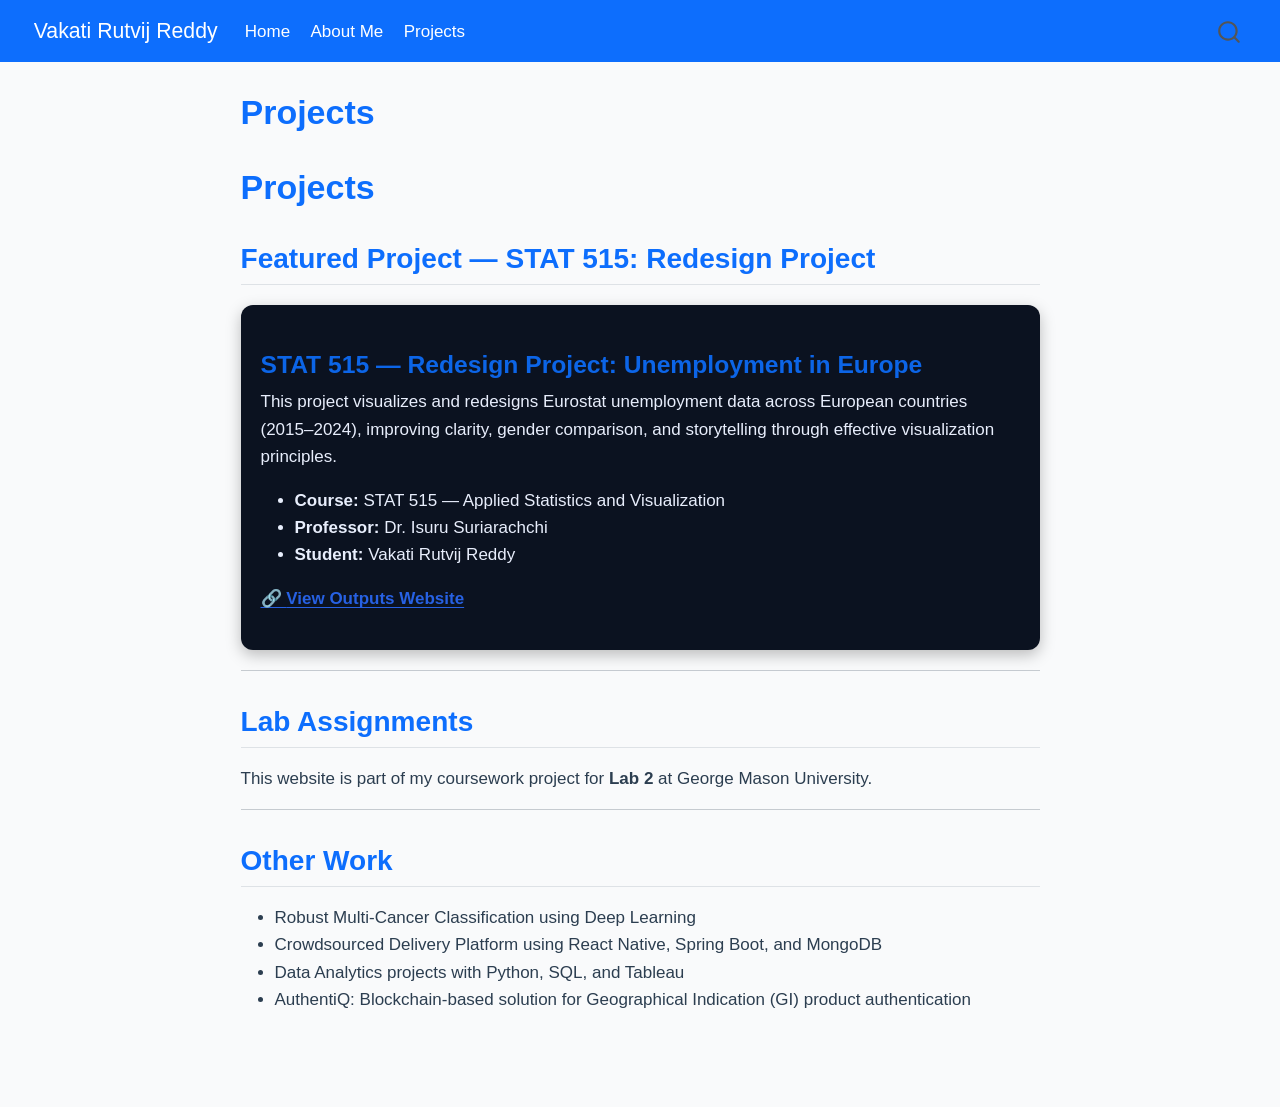
==== docs/projects.html @ 7e978c29 "Add files via upload" ====
<!DOCTYPE html>
<html xmlns="http://www.w3.org/1999/xhtml" lang="en" xml:lang="en"><head>

<meta charset="utf-8">
<meta name="generator" content="quarto-1.8.24">

<meta name="viewport" content="width=device-width, initial-scale=1.0, user-scalable=yes">


<title>Projects – Vakati Rutvij Reddy</title>
<style>
code{white-space: pre-wrap;}
span.smallcaps{font-variant: small-caps;}
div.columns{display: flex; gap: min(4vw, 1.5em);}
div.column{flex: auto; overflow-x: auto;}
div.hanging-indent{margin-left: 1.5em; text-indent: -1.5em;}
ul.task-list{list-style: none;}
ul.task-list li input[type="checkbox"] {
  width: 0.8em;
  margin: 0 0.8em 0.2em -1em; /* quarto-specific, see https://github.com/quarto-dev/quarto-cli/issues/4556 */ 
  vertical-align: middle;
}
</style>


<script src="site_libs/quarto-nav/quarto-nav.js"></script>
<script src="site_libs/quarto-nav/headroom.min.js"></script>
<script src="site_libs/clipboard/clipboard.min.js"></script>
<script src="site_libs/quarto-search/autocomplete.umd.js"></script>
<script src="site_libs/quarto-search/fuse.min.js"></script>
<script src="site_libs/quarto-search/quarto-search.js"></script>
<meta name="quarto:offset" content="./">
<script src="site_libs/quarto-html/quarto.js" type="module"></script>
<script src="site_libs/quarto-html/tabsets/tabsets.js" type="module"></script>
<script src="site_libs/quarto-html/axe/axe-check.js" type="module"></script>
<script src="site_libs/quarto-html/popper.min.js"></script>
<script src="site_libs/quarto-html/tippy.umd.min.js"></script>
<script src="site_libs/quarto-html/anchor.min.js"></script>
<link href="site_libs/quarto-html/tippy.css" rel="stylesheet">
<link href="site_libs/quarto-html/quarto-syntax-highlighting-dc55a5b9e770e841cd82e46aadbfb9b0.css" rel="stylesheet" id="quarto-text-highlighting-styles">
<script src="site_libs/bootstrap/bootstrap.min.js"></script>
<link href="site_libs/bootstrap/bootstrap-icons.css" rel="stylesheet">
<link href="site_libs/bootstrap/bootstrap-e31584831b205ffbb2d98406f31c2a5b.min.css" rel="stylesheet" append-hash="true" id="quarto-bootstrap" data-mode="light">
<script id="quarto-search-options" type="application/json">{
  "location": "navbar",
  "copy-button": false,
  "collapse-after": 3,
  "panel-placement": "end",
  "type": "overlay",
  "limit": 50,
  "keyboard-shortcut": [
    "f",
    "/",
    "s"
  ],
  "show-item-context": false,
  "language": {
    "search-no-results-text": "No results",
    "search-matching-documents-text": "matching documents",
    "search-copy-link-title": "Copy link to search",
    "search-hide-matches-text": "Hide additional matches",
    "search-more-match-text": "more match in this document",
    "search-more-matches-text": "more matches in this document",
    "search-clear-button-title": "Clear",
    "search-text-placeholder": "",
    "search-detached-cancel-button-title": "Cancel",
    "search-submit-button-title": "Submit",
    "search-label": "Search"
  }
}</script>


<link rel="stylesheet" href="styles.css">
</head>

<body class="nav-fixed fullcontent quarto-light">

<div id="quarto-search-results"></div>
  <header id="quarto-header" class="headroom fixed-top">
    <nav class="navbar navbar-expand-lg " data-bs-theme="dark">
      <div class="navbar-container container-fluid">
      <div class="navbar-brand-container mx-auto">
    <a href="./index.html" class="navbar-brand navbar-brand-logo">
    </a>
    <a class="navbar-brand" href="./index.html">
    <span class="navbar-title">Vakati Rutvij Reddy</span>
    </a>
  </div>
            <div id="quarto-search" class="" title="Search"></div>
          <button class="navbar-toggler" type="button" data-bs-toggle="collapse" data-bs-target="#navbarCollapse" aria-controls="navbarCollapse" role="menu" aria-expanded="false" aria-label="Toggle navigation" onclick="if (window.quartoToggleHeadroom) { window.quartoToggleHeadroom(); }">
  <span class="navbar-toggler-icon"></span>
</button>
          <div class="collapse navbar-collapse" id="navbarCollapse">
            <ul class="navbar-nav navbar-nav-scroll me-auto">
  <li class="nav-item">
    <a class="nav-link" href="./index.html"> 
<span class="menu-text">Home</span></a>
  </li>  
  <li class="nav-item">
    <a class="nav-link" href="./about.html"> 
<span class="menu-text">About Me</span></a>
  </li>  
  <li class="nav-item">
    <a class="nav-link active" href="./projects.html" aria-current="page"> 
<span class="menu-text">Projects</span></a>
  </li>  
</ul>
          </div> <!-- /navcollapse -->
            <div class="quarto-navbar-tools">
</div>
      </div> <!-- /container-fluid -->
    </nav>
</header>
<!-- content -->
<div id="quarto-content" class="quarto-container page-columns page-rows-contents page-layout-article page-navbar">
<!-- sidebar -->
<!-- margin-sidebar -->
    
<!-- main -->
<main class="content" id="quarto-document-content">

<header id="title-block-header" class="quarto-title-block default">
<div class="quarto-title">
<h1 class="title">Projects</h1>
</div>



<div class="quarto-title-meta">

    
  
    
  </div>
  


</header>


<section id="projects" class="level1">
<h1>Projects</h1>
<section id="featured-project-stat-515-redesign-project" class="level2">
<h2 class="anchored" data-anchor-id="featured-project-stat-515-redesign-project">Featured Project — STAT 515: Redesign Project</h2>
<section id="stat-515-redesign-project-unemployment-in-europe" class="level3" style="background:#0b1220; color:#e8eefc; border-radius:12px; padding:20px; margin:20px 0; box-shadow:0 5px 15px rgba(0,0,0,0.25);">
<h3 class="anchored" data-anchor-id="stat-515-redesign-project-unemployment-in-europe">STAT 515 — Redesign Project: Unemployment in Europe</h3>
<p>This project visualizes and redesigns Eurostat unemployment data across European countries (2015–2024), improving clarity, gender comparison, and storytelling through effective visualization principles.</p>
<ul>
<li><strong>Course:</strong> STAT 515 — Applied Statistics and Visualization<br>
</li>
<li><strong>Professor:</strong> Dr.&nbsp;Isuru Suriarachchi<br>
</li>
<li><strong>Student:</strong> Vakati Rutvij Reddy</li>
</ul>
<p><a href="https://rutvij1407.github.io/rtuvij1407.github.io-output/" target="_blank">🔗 <strong>View Outputs Website</strong></a></p>
</section>
<hr>
</section>
<section id="lab-assignments" class="level2">
<h2 class="anchored" data-anchor-id="lab-assignments">Lab Assignments</h2>
<p>This website is part of my coursework project for <strong>Lab 2</strong> at George Mason University.</p>
<hr>
</section>
<section id="other-work" class="level2">
<h2 class="anchored" data-anchor-id="other-work">Other Work</h2>
<ul>
<li>Robust Multi-Cancer Classification using Deep Learning<br>
</li>
<li>Crowdsourced Delivery Platform using React Native, Spring Boot, and MongoDB<br>
</li>
<li>Data Analytics projects with Python, SQL, and Tableau<br>
</li>
<li>AuthentiQ: Blockchain-based solution for Geographical Indication (GI) product authentication</li>
</ul>


</section>
</section>

</main> <!-- /main -->
<script id="quarto-html-after-body" type="application/javascript">
  window.document.addEventListener("DOMContentLoaded", function (event) {
    const icon = "";
    const anchorJS = new window.AnchorJS();
    anchorJS.options = {
      placement: 'right',
      icon: icon
    };
    anchorJS.add('.anchored');
    const isCodeAnnotation = (el) => {
      for (const clz of el.classList) {
        if (clz.startsWith('code-annotation-')) {                     
          return true;
        }
      }
      return false;
    }
    const onCopySuccess = function(e) {
      // button target
      const button = e.trigger;
      // don't keep focus
      button.blur();
      // flash "checked"
      button.classList.add('code-copy-button-checked');
      var currentTitle = button.getAttribute("title");
      button.setAttribute("title", "Copied!");
      let tooltip;
      if (window.bootstrap) {
        button.setAttribute("data-bs-toggle", "tooltip");
        button.setAttribute("data-bs-placement", "left");
        button.setAttribute("data-bs-title", "Copied!");
        tooltip = new bootstrap.Tooltip(button, 
          { trigger: "manual", 
            customClass: "code-copy-button-tooltip",
            offset: [0, -8]});
        tooltip.show();    
      }
      setTimeout(function() {
        if (tooltip) {
          tooltip.hide();
          button.removeAttribute("data-bs-title");
          button.removeAttribute("data-bs-toggle");
          button.removeAttribute("data-bs-placement");
        }
        button.setAttribute("title", currentTitle);
        button.classList.remove('code-copy-button-checked');
      }, 1000);
      // clear code selection
      e.clearSelection();
    }
    const getTextToCopy = function(trigger) {
      const outerScaffold = trigger.parentElement.cloneNode(true);
      const codeEl = outerScaffold.querySelector('code');
      for (const childEl of codeEl.children) {
        if (isCodeAnnotation(childEl)) {
          childEl.remove();
        }
      }
      return codeEl.innerText;
    }
    const clipboard = new window.ClipboardJS('.code-copy-button:not([data-in-quarto-modal])', {
      text: getTextToCopy
    });
    clipboard.on('success', onCopySuccess);
    if (window.document.getElementById('quarto-embedded-source-code-modal')) {
      const clipboardModal = new window.ClipboardJS('.code-copy-button[data-in-quarto-modal]', {
        text: getTextToCopy,
        container: window.document.getElementById('quarto-embedded-source-code-modal')
      });
      clipboardModal.on('success', onCopySuccess);
    }
      var localhostRegex = new RegExp(/^(?:http|https):\/\/localhost\:?[0-9]*\//);
      var mailtoRegex = new RegExp(/^mailto:/);
        var filterRegex = new RegExp('/' + window.location.host + '/');
      var isInternal = (href) => {
          return filterRegex.test(href) || localhostRegex.test(href) || mailtoRegex.test(href);
      }
      // Inspect non-navigation links and adorn them if external
     var links = window.document.querySelectorAll('a[href]:not(.nav-link):not(.navbar-brand):not(.toc-action):not(.sidebar-link):not(.sidebar-item-toggle):not(.pagination-link):not(.no-external):not([aria-hidden]):not(.dropdown-item):not(.quarto-navigation-tool):not(.about-link)');
      for (var i=0; i<links.length; i++) {
        const link = links[i];
        if (!isInternal(link.href)) {
          // undo the damage that might have been done by quarto-nav.js in the case of
          // links that we want to consider external
          if (link.dataset.originalHref !== undefined) {
            link.href = link.dataset.originalHref;
          }
        }
      }
    function tippyHover(el, contentFn, onTriggerFn, onUntriggerFn) {
      const config = {
        allowHTML: true,
        maxWidth: 500,
        delay: 100,
        arrow: false,
        appendTo: function(el) {
            return el.parentElement;
        },
        interactive: true,
        interactiveBorder: 10,
        theme: 'quarto',
        placement: 'bottom-start',
      };
      if (contentFn) {
        config.content = contentFn;
      }
      if (onTriggerFn) {
        config.onTrigger = onTriggerFn;
      }
      if (onUntriggerFn) {
        config.onUntrigger = onUntriggerFn;
      }
      window.tippy(el, config); 
    }
    const noterefs = window.document.querySelectorAll('a[role="doc-noteref"]');
    for (var i=0; i<noterefs.length; i++) {
      const ref = noterefs[i];
      tippyHover(ref, function() {
        // use id or data attribute instead here
        let href = ref.getAttribute('data-footnote-href') || ref.getAttribute('href');
        try { href = new URL(href).hash; } catch {}
        const id = href.replace(/^#\/?/, "");
        const note = window.document.getElementById(id);
        if (note) {
          return note.innerHTML;
        } else {
          return "";
        }
      });
    }
    const xrefs = window.document.querySelectorAll('a.quarto-xref');
    const processXRef = (id, note) => {
      // Strip column container classes
      const stripColumnClz = (el) => {
        el.classList.remove("page-full", "page-columns");
        if (el.children) {
          for (const child of el.children) {
            stripColumnClz(child);
          }
        }
      }
      stripColumnClz(note)
      if (id === null || id.startsWith('sec-')) {
        // Special case sections, only their first couple elements
        const container = document.createElement("div");
        if (note.children && note.children.length > 2) {
          container.appendChild(note.children[0].cloneNode(true));
          for (let i = 1; i < note.children.length; i++) {
            const child = note.children[i];
            if (child.tagName === "P" && child.innerText === "") {
              continue;
            } else {
              container.appendChild(child.cloneNode(true));
              break;
            }
          }
          if (window.Quarto?.typesetMath) {
            window.Quarto.typesetMath(container);
          }
          return container.innerHTML
        } else {
          if (window.Quarto?.typesetMath) {
            window.Quarto.typesetMath(note);
          }
          return note.innerHTML;
        }
      } else {
        // Remove any anchor links if they are present
        const anchorLink = note.querySelector('a.anchorjs-link');
        if (anchorLink) {
          anchorLink.remove();
        }
        if (window.Quarto?.typesetMath) {
          window.Quarto.typesetMath(note);
        }
        if (note.classList.contains("callout")) {
          return note.outerHTML;
        } else {
          return note.innerHTML;
        }
      }
    }
    for (var i=0; i<xrefs.length; i++) {
      const xref = xrefs[i];
      tippyHover(xref, undefined, function(instance) {
        instance.disable();
        let url = xref.getAttribute('href');
        let hash = undefined; 
        if (url.startsWith('#')) {
          hash = url;
        } else {
          try { hash = new URL(url).hash; } catch {}
        }
        if (hash) {
          const id = hash.replace(/^#\/?/, "");
          const note = window.document.getElementById(id);
          if (note !== null) {
            try {
              const html = processXRef(id, note.cloneNode(true));
              instance.setContent(html);
            } finally {
              instance.enable();
              instance.show();
            }
          } else {
            // See if we can fetch this
            fetch(url.split('#')[0])
            .then(res => res.text())
            .then(html => {
              const parser = new DOMParser();
              const htmlDoc = parser.parseFromString(html, "text/html");
              const note = htmlDoc.getElementById(id);
              if (note !== null) {
                const html = processXRef(id, note);
                instance.setContent(html);
              } 
            }).finally(() => {
              instance.enable();
              instance.show();
            });
          }
        } else {
          // See if we can fetch a full url (with no hash to target)
          // This is a special case and we should probably do some content thinning / targeting
          fetch(url)
          .then(res => res.text())
          .then(html => {
            const parser = new DOMParser();
            const htmlDoc = parser.parseFromString(html, "text/html");
            const note = htmlDoc.querySelector('main.content');
            if (note !== null) {
              // This should only happen for chapter cross references
              // (since there is no id in the URL)
              // remove the first header
              if (note.children.length > 0 && note.children[0].tagName === "HEADER") {
                note.children[0].remove();
              }
              const html = processXRef(null, note);
              instance.setContent(html);
            } 
          }).finally(() => {
            instance.enable();
            instance.show();
          });
        }
      }, function(instance) {
      });
    }
        let selectedAnnoteEl;
        const selectorForAnnotation = ( cell, annotation) => {
          let cellAttr = 'data-code-cell="' + cell + '"';
          let lineAttr = 'data-code-annotation="' +  annotation + '"';
          const selector = 'span[' + cellAttr + '][' + lineAttr + ']';
          return selector;
        }
        const selectCodeLines = (annoteEl) => {
          const doc = window.document;
          const targetCell = annoteEl.getAttribute("data-target-cell");
          const targetAnnotation = annoteEl.getAttribute("data-target-annotation");
          const annoteSpan = window.document.querySelector(selectorForAnnotation(targetCell, targetAnnotation));
          const lines = annoteSpan.getAttribute("data-code-lines").split(",");
          const lineIds = lines.map((line) => {
            return targetCell + "-" + line;
          })
          let top = null;
          let height = null;
          let parent = null;
          if (lineIds.length > 0) {
              //compute the position of the single el (top and bottom and make a div)
              const el = window.document.getElementById(lineIds[0]);
              top = el.offsetTop;
              height = el.offsetHeight;
              parent = el.parentElement.parentElement;
            if (lineIds.length > 1) {
              const lastEl = window.document.getElementById(lineIds[lineIds.length - 1]);
              const bottom = lastEl.offsetTop + lastEl.offsetHeight;
              height = bottom - top;
            }
            if (top !== null && height !== null && parent !== null) {
              // cook up a div (if necessary) and position it 
              let div = window.document.getElementById("code-annotation-line-highlight");
              if (div === null) {
                div = window.document.createElement("div");
                div.setAttribute("id", "code-annotation-line-highlight");
                div.style.position = 'absolute';
                parent.appendChild(div);
              }
              div.style.top = top - 2 + "px";
              div.style.height = height + 4 + "px";
              div.style.left = 0;
              let gutterDiv = window.document.getElementById("code-annotation-line-highlight-gutter");
              if (gutterDiv === null) {
                gutterDiv = window.document.createElement("div");
                gutterDiv.setAttribute("id", "code-annotation-line-highlight-gutter");
                gutterDiv.style.position = 'absolute';
                const codeCell = window.document.getElementById(targetCell);
                const gutter = codeCell.querySelector('.code-annotation-gutter');
                gutter.appendChild(gutterDiv);
              }
              gutterDiv.style.top = top - 2 + "px";
              gutterDiv.style.height = height + 4 + "px";
            }
            selectedAnnoteEl = annoteEl;
          }
        };
        const unselectCodeLines = () => {
          const elementsIds = ["code-annotation-line-highlight", "code-annotation-line-highlight-gutter"];
          elementsIds.forEach((elId) => {
            const div = window.document.getElementById(elId);
            if (div) {
              div.remove();
            }
          });
          selectedAnnoteEl = undefined;
        };
          // Handle positioning of the toggle
      window.addEventListener(
        "resize",
        throttle(() => {
          elRect = undefined;
          if (selectedAnnoteEl) {
            selectCodeLines(selectedAnnoteEl);
          }
        }, 10)
      );
      function throttle(fn, ms) {
      let throttle = false;
      let timer;
        return (...args) => {
          if(!throttle) { // first call gets through
              fn.apply(this, args);
              throttle = true;
          } else { // all the others get throttled
              if(timer) clearTimeout(timer); // cancel #2
              timer = setTimeout(() => {
                fn.apply(this, args);
                timer = throttle = false;
              }, ms);
          }
        };
      }
        // Attach click handler to the DT
        const annoteDls = window.document.querySelectorAll('dt[data-target-cell]');
        for (const annoteDlNode of annoteDls) {
          annoteDlNode.addEventListener('click', (event) => {
            const clickedEl = event.target;
            if (clickedEl !== selectedAnnoteEl) {
              unselectCodeLines();
              const activeEl = window.document.querySelector('dt[data-target-cell].code-annotation-active');
              if (activeEl) {
                activeEl.classList.remove('code-annotation-active');
              }
              selectCodeLines(clickedEl);
              clickedEl.classList.add('code-annotation-active');
            } else {
              // Unselect the line
              unselectCodeLines();
              clickedEl.classList.remove('code-annotation-active');
            }
          });
        }
    const findCites = (el) => {
      const parentEl = el.parentElement;
      if (parentEl) {
        const cites = parentEl.dataset.cites;
        if (cites) {
          return {
            el,
            cites: cites.split(' ')
          };
        } else {
          return findCites(el.parentElement)
        }
      } else {
        return undefined;
      }
    };
    var bibliorefs = window.document.querySelectorAll('a[role="doc-biblioref"]');
    for (var i=0; i<bibliorefs.length; i++) {
      const ref = bibliorefs[i];
      const citeInfo = findCites(ref);
      if (citeInfo) {
        tippyHover(citeInfo.el, function() {
          var popup = window.document.createElement('div');
          citeInfo.cites.forEach(function(cite) {
            var citeDiv = window.document.createElement('div');
            citeDiv.classList.add('hanging-indent');
            citeDiv.classList.add('csl-entry');
            var biblioDiv = window.document.getElementById('ref-' + cite);
            if (biblioDiv) {
              citeDiv.innerHTML = biblioDiv.innerHTML;
            }
            popup.appendChild(citeDiv);
          });
          return popup.innerHTML;
        });
      }
    }
  });
  </script>
</div> <!-- /content -->




</body></html>
---- docs/site_libs/quarto-html/tippy.css ----
.tippy-box[data-animation=fade][data-state=hidden]{opacity:0}[data-tippy-root]{max-width:calc(100vw - 10px)}.tippy-box{position:relative;background-color:#333;color:#fff;border-radius:4px;font-size:14px;line-height:1.4;white-space:normal;outline:0;transition-property:transform,visibility,opacity}.tippy-box[data-placement^=top]>.tippy-arrow{bottom:0}.tippy-box[data-placement^=top]>.tippy-arrow:before{bottom:-7px;left:0;border-width:8px 8px 0;border-top-color:initial;transform-origin:center top}.tippy-box[data-placement^=bottom]>.tippy-arrow{top:0}.tippy-box[data-placement^=bottom]>.tippy-arrow:before{top:-7px;left:0;border-width:0 8px 8px;border-bottom-color:initial;transform-origin:center bottom}.tippy-box[data-placement^=left]>.tippy-arrow{right:0}.tippy-box[data-placement^=left]>.tippy-arrow:before{border-width:8px 0 8px 8px;border-left-color:initial;right:-7px;transform-origin:center left}.tippy-box[data-placement^=right]>.tippy-arrow{left:0}.tippy-box[data-placement^=right]>.tippy-arrow:before{left:-7px;border-width:8px 8px 8px 0;border-right-color:initial;transform-origin:center right}.tippy-box[data-inertia][data-state=visible]{transition-timing-function:cubic-bezier(.54,1.5,.38,1.11)}.tippy-arrow{width:16px;height:16px;color:#333}.tippy-arrow:before{content:"";position:absolute;border-color:transparent;border-style:solid}.tippy-content{position:relative;padding:5px 9px;z-index:1}
---- docs/site_libs/quarto-html/quarto-syntax-highlighting-dc55a5b9e770e841cd82e46aadbfb9b0.css ----
/* quarto syntax highlight colors */
:root {
  --quarto-hl-ot-color: #003B4F;
  --quarto-hl-at-color: #657422;
  --quarto-hl-ss-color: #20794D;
  --quarto-hl-an-color: #5E5E5E;
  --quarto-hl-fu-color: #4758AB;
  --quarto-hl-st-color: #20794D;
  --quarto-hl-cf-color: #003B4F;
  --quarto-hl-op-color: #5E5E5E;
  --quarto-hl-er-color: #AD0000;
  --quarto-hl-bn-color: #AD0000;
  --quarto-hl-al-color: #AD0000;
  --quarto-hl-va-color: #111111;
  --quarto-hl-bu-color: inherit;
  --quarto-hl-ex-color: inherit;
  --quarto-hl-pp-color: #AD0000;
  --quarto-hl-in-color: #5E5E5E;
  --quarto-hl-vs-color: #20794D;
  --quarto-hl-wa-color: #5E5E5E;
  --quarto-hl-do-color: #5E5E5E;
  --quarto-hl-im-color: #00769E;
  --quarto-hl-ch-color: #20794D;
  --quarto-hl-dt-color: #AD0000;
  --quarto-hl-fl-color: #AD0000;
  --quarto-hl-co-color: #5E5E5E;
  --quarto-hl-cv-color: #5E5E5E;
  --quarto-hl-cn-color: #8f5902;
  --quarto-hl-sc-color: #5E5E5E;
  --quarto-hl-dv-color: #AD0000;
  --quarto-hl-kw-color: #003B4F;
}

/* other quarto variables */
:root {
  --quarto-font-monospace: SFMono-Regular, Menlo, Monaco, Consolas, "Liberation Mono", "Courier New", monospace;
}

/* syntax highlight based on Pandoc's rules */
pre > code.sourceCode > span {
  color: #003B4F;
}

code.sourceCode > span {
  color: #003B4F;
}

div.sourceCode,
div.sourceCode pre.sourceCode {
  color: #003B4F;
}

/* Normal */
code span {
  color: #003B4F;
}

/* Alert */
code span.al {
  color: #AD0000;
  font-style: inherit;
}

/* Annotation */
code span.an {
  color: #5E5E5E;
  font-style: inherit;
}

/* Attribute */
code span.at {
  color: #657422;
  font-style: inherit;
}

/* BaseN */
code span.bn {
  color: #AD0000;
  font-style: inherit;
}

/* BuiltIn */
code span.bu {
  font-style: inherit;
}

/* ControlFlow */
code span.cf {
  color: #003B4F;
  font-weight: bold;
  font-style: inherit;
}

/* Char */
code span.ch {
  color: #20794D;
  font-style: inherit;
}

/* Constant */
code span.cn {
  color: #8f5902;
  font-style: inherit;
}

/* Comment */
code span.co {
  color: #5E5E5E;
  font-style: inherit;
}

/* CommentVar */
code span.cv {
  color: #5E5E5E;
  font-style: italic;
}

/* Documentation */
code span.do {
  color: #5E5E5E;
  font-style: italic;
}

/* DataType */
code span.dt {
  color: #AD0000;
  font-style: inherit;
}

/* DecVal */
code span.dv {
  color: #AD0000;
  font-style: inherit;
}

/* Error */
code span.er {
  color: #AD0000;
  font-style: inherit;
}

/* Extension */
code span.ex {
  font-style: inherit;
}

/* Float */
code span.fl {
  color: #AD0000;
  font-style: inherit;
}

/* Function */
code span.fu {
  color: #4758AB;
  font-style: inherit;
}

/* Import */
code span.im {
  color: #00769E;
  font-style: inherit;
}

/* Information */
code span.in {
  color: #5E5E5E;
  font-style: inherit;
}

/* Keyword */
code span.kw {
  color: #003B4F;
  font-weight: bold;
  font-style: inherit;
}

/* Operator */
code span.op {
  color: #5E5E5E;
  font-style: inherit;
}

/* Other */
code span.ot {
  color: #003B4F;
  font-style: inherit;
}

/* Preprocessor */
code span.pp {
  color: #AD0000;
  font-style: inherit;
}

/* SpecialChar */
code span.sc {
  color: #5E5E5E;
  font-style: inherit;
}

/* SpecialString */
code span.ss {
  color: #20794D;
  font-style: inherit;
}

/* String */
code span.st {
  color: #20794D;
  font-style: inherit;
}

/* Variable */
code span.va {
  color: #111111;
  font-style: inherit;
}

/* VerbatimString */
code span.vs {
  color: #20794D;
  font-style: inherit;
}

/* Warning */
code span.wa {
  color: #5E5E5E;
  font-style: italic;
}

.prevent-inlining {
  content: "</";
}

/*# sourceMappingURL=21f0b8dca5c347bd0a806dc2ce2adfe3.css.map */
---- docs/styles.css ----
body {
  background-color: #f9fafb;
  font-family: "Segoe UI", Arial, sans-serif;
  color: #2c3e50;
  line-height: 1.6;
}

.navbar {
  background-color: #0d6efd;
}

.navbar a {
  color: #ffffff !important;
  font-weight: 500;
}

h1, h2, h3 {
  color: #0d6efd;
  font-weight: bold;
}

.btn {
  border-radius: 10px;
  padding: 8px 16px;
  font-size: 15px;
}

footer {
  margin-top: 30px;
  text-align: center;
  font-size: 14px;
  color: #555;
}
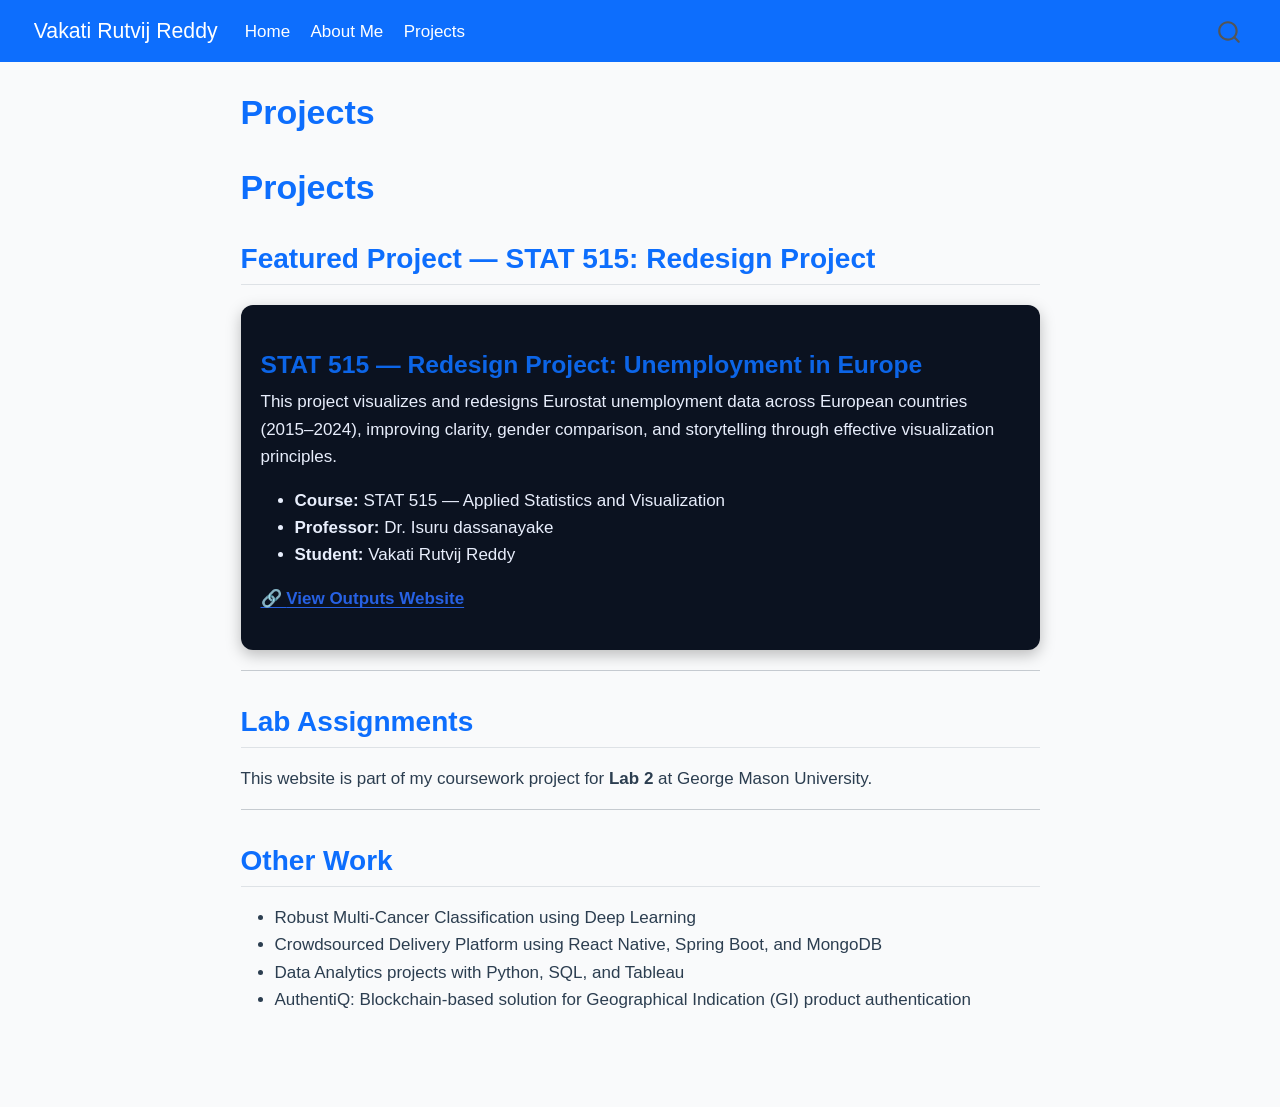
==== commit e69ab333: "Update projects.html" ====
--- a/docs/projects.html
+++ b/docs/projects.html
@@ -148,7 +148,7 @@
 <ul>
 <li><strong>Course:</strong> STAT 515 — Applied Statistics and Visualization<br>
 </li>
-<li><strong>Professor:</strong> Dr.&nbsp;Isuru Suriarachchi<br>
+<li><strong>Professor:</strong> Dr.&nbsp;Isuru dassanayake<br>
 </li>
 <li><strong>Student:</strong> Vakati Rutvij Reddy</li>
 </ul>
@@ -583,4 +583,4 @@
 
 
 
-</body></html>+</body></html>
